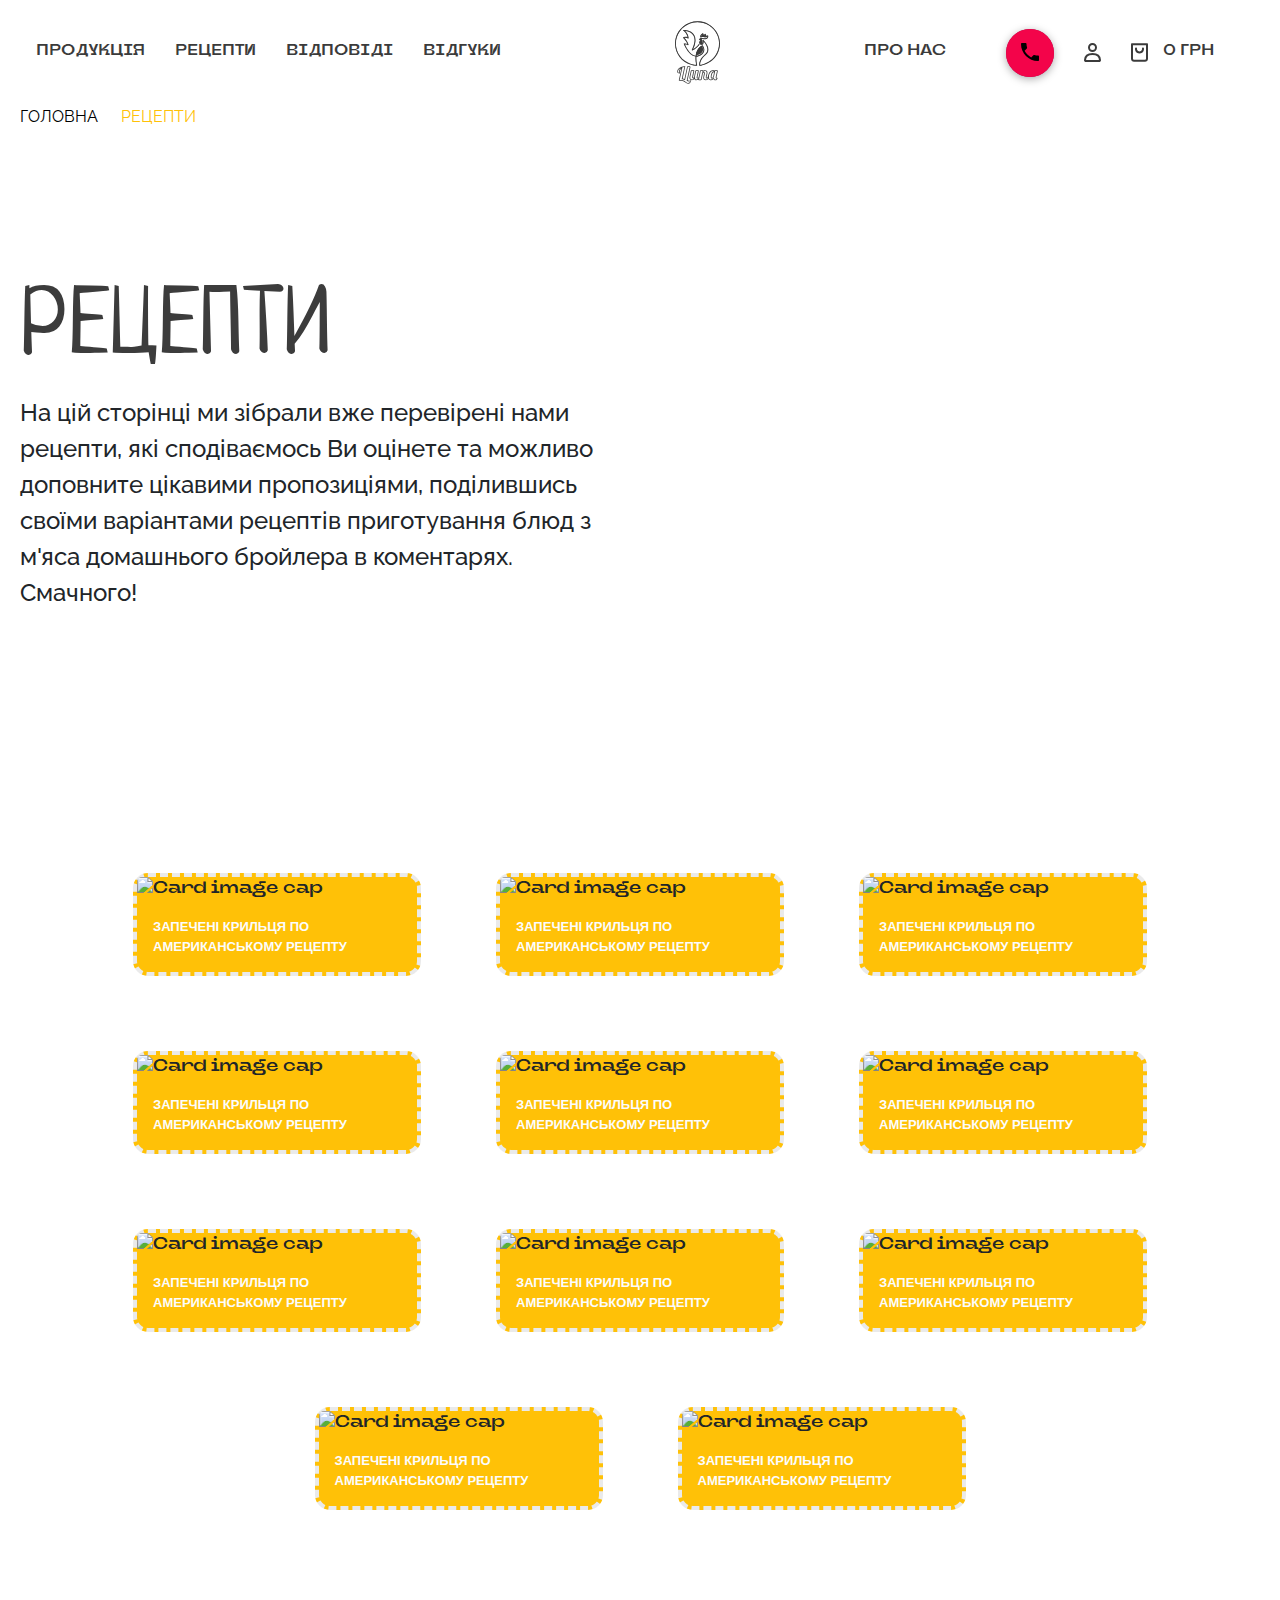
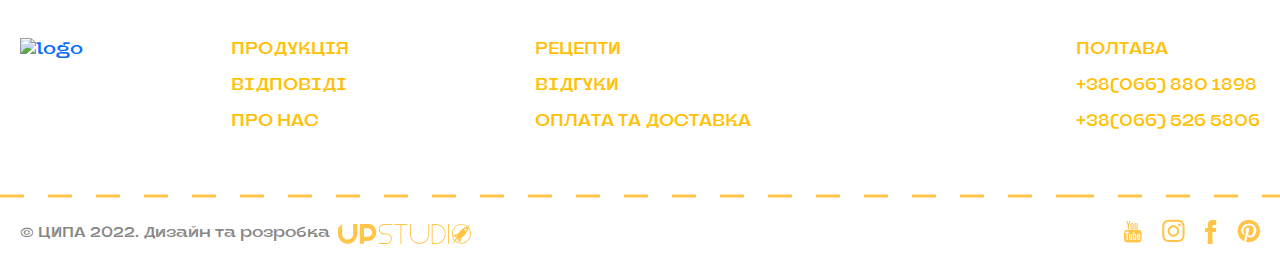
==== recipes.html @ ab0e7e23 "check" ====
<!doctype html>
<html lang="en">
<head>
    <meta charset="UTF-8">
    <meta name="viewport"
          content="width=device-width">
    <link rel="stylesheet" href="css/bootstrap.css">
    <link rel="stylesheet" href="css/index.css">
    <link rel="stylesheet" href="css/responsive.css">
    <title>Recipes</title>
</head>
<body>
<nav class="navbar navbar-expand-lg nav-hidden">
    <div class="container">
        <div class="wrap-flex">
            <ul class="navbar-nav mb-2 mb-lg-0">
                <li class="nav-item">
                    <a class="nav-link" aria-current="page" href="#">ПРОДУКЦІЯ</a>
                </li>
                <li class="nav-item">
                    <a class="nav-link" aria-current="page" href="recipes.html">Рецепти</a>
                </li>
                <li class="nav-item">
                    <a class="nav-link" aria-current="page" href="#">вiдповiдi</a>
                </li>
                <li class="nav-item">
                    <a class="nav-link" aria-current="page" href="#">вiдгуки</a>
                </li>
            </ul>
            <a class="navbar-brand mx-auto" href="#">
                <img class="logo link__img" src="img/logo.svg" alt="" width="67" height="93">
            </a>
            <ul class="navbar-nav mb-2 mb-lg-0 d-flex align-items-center">
                <li class="nav-item mr-3">
                    <a class="nav-link" aria-current="page" href="#">ПРО нас</a>
                </li>
                <li class="nav-item mb-2 mb-lg-0 d-flex">
                    <a class="btn padding btn-primary btn-responsive" href="tel:1">+ 380 294 9360</a>
                </li>
                <li class="nav-item">
 <span class="phone-btn">
 <a href="tel:1">
 <svg fill="#000000" height="24" viewBox="0 0 24 24" width="24"
      xmlns="http://www.w3.org/2000/svg">
 <path d="M0 0h24v24H0z" fill="none"/>
 <path d="M6.62 10.79c1.44 2.83 3.76 5.14 6.59 6.59l2.2-2.2c.27-.27.67-.36 1.02-.24 1.12.37 2.33.57 3.57.57.55 0 1 .45 1 1V20c0 .55-.45 1-1 1-9.39 0-17-7.61-17-17 0-.55.45-1 1-1h3.5c.55 0 1 .45 1 1 0 1.25.2 2.45.57 3.57.11.35.03.74-.25 1.02l-2.2 2.2z"/>
 </svg>
 </a>
 </span>
                </li>
                <li class="nav-item">
                    <a class="nav-link" href="#">
                        <img class="link__img" src="img/user.svg" alt="">
                    </a>
                </li>
                <li class="nav-item">
                    <a class="nav-link" href="#">
                        <img class="link__img" src="img/basket.svg" alt="">
                        <p>0 грн</p>
                    </a>
                </li>
            </ul>
        </div>
    </div>
</nav>

<nav class="navbar navbar-light amber lighten-4 hidden">
    <div class="container">
        <a class="navbar-brand" href="#">
            <img class="logo-320px" src="img/logo-320px.svg" alt="">
        </a>
        <ul class="navbar-nav d-flex flex-row b-ml">
            <li class="nav-item">
                <a class="btn padding btn-primary btn-responsive" href="tel:1">+ 380 294 9360</a>
            </li>
            <li class="align-self-center">
                <a class="nav-link d-flex" href="#">
                    <img src="img/basket.svg" alt="">
                    <p>0 грн</p>
                </a>
            </li>
        </ul>
        <!-- Collapse button -->
        <div class="navbar-toggler first-button" role="button" data-toggle="collapse"
             data-target="#navbarSupportedContent20"
             aria-controls="navbarSupportedContent20" aria-expanded="false" aria-label="Toggle navigation">
            <div class="animated-icon1">
                <span></span>
                <span></span>
                <span></span>
            </div>
        </div>
        <!-- Collapsible content -->
        <div class="collapse navbar-collapse bg-warning w-100 min-vh-100" id="navbarSupportedContent20">
            <!-- Links -->
            <ul class="navbar-nav mr-auto mh-50">
                <li class="nav-item active">
                    <a class="nav-link" href="#">ПРОДУКЦІЯ</a>
                </li>
                <li class="nav-item">
                    <a class="nav-link" href="#">Рецепти</a>
                </li>
                <li class="nav-item">
                    <a class="nav-link" href="#">вiдповiдi</a>
                </li>
                <li class="nav-item">
                    <a class="nav-link" href="#">вiдгуки</a>
                </li>
            </ul>
            <!-- Links -->
        </div>
        <!-- Collapsible content -->
    </div>
</nav>
<div class="container">
    <nav aria-label="breadcrumb">
        <ol class="breadcrumb">
            <li class="breadcrumb-item"><a href="#">ГОЛОВНА</a></li>
            <li class="breadcrumb-item active" aria-current="page">РЕЦЕПТИ</li>
        </ol>
    </nav>
</div>

<main class="main">
    <div class="container">
        <div class="row">
            <div class="col-6">
                <div class="row__content">
                    <h1>Рецепти</h1>
                    <p>На цій сторінці ми зібрали вже перевірені нами рецепти, які сподіваємось Ви оцінете та можливо
                        доповните цікавими пропозиціями, поділившись своїми варіантами рецептів приготування блюд з
                        м'яса домашнього бройлера в коментарях. Смачного!</p>
                </div>
            </div>
            <div class="col-6">
                <div class="row__image">
                        <img class="img-relative" src="img/Polygon.png" alt="">
                        <img class="img-absolute" src="img/eat.png" alt="">
                </div>
            </div>
        </div>
    </div>
</main>
<section class="menu__section">
    <div class="container">
        <div class="row">
            <div class="col-12">
                <div class="card-container">
                    <div class="card bg-yellow" style="width: 18rem;">
                        <img class="card-img-top" src="img/eat_menu.png" alt="Card image cap">
                        <div class="card-body">
                            <img src="img/green-1.png" alt="">
                            <p class="card-text">ЗАПЕЧЕНІ КРИЛЬЦЯ ПО АМЕРИКАНСЬКОМУ РЕЦЕПТУ</p>
                        </div>
                    </div>
                    <div class="card bg-yellow" style="width: 18rem;">
                        <img class="card-img-top" src="img/eat_menu.png" alt="Card image cap">
                        <div class="card-body">
                            <img src="img/green-1.png" alt="">
                            <p class="card-text">ЗАПЕЧЕНІ КРИЛЬЦЯ ПО АМЕРИКАНСЬКОМУ РЕЦЕПТУ</p>
                        </div>
                    </div>
                    <div class="card bg-yellow" style="width: 18rem;">
                        <img class="card-img-top" src="img/eat_menu.png" alt="Card image cap">
                        <div class="card-body">
                            <img src="img/green-1.png" alt="">
                            <p class="card-text">ЗАПЕЧЕНІ КРИЛЬЦЯ ПО АМЕРИКАНСЬКОМУ РЕЦЕПТУ</p>
                        </div>
                    </div>
                    <div class="card bg-yellow" style="width: 18rem;">
                        <img class="card-img-top" src="img/eat_menu.png" alt="Card image cap">
                        <div class="card-body">
                            <img src="img/green-1.png" alt="">
                            <p class="card-text">ЗАПЕЧЕНІ КРИЛЬЦЯ ПО АМЕРИКАНСЬКОМУ РЕЦЕПТУ</p>
                        </div>
                    </div>
                    <div class="card bg-yellow" style="width: 18rem;">
                        <img class="card-img-top" src="img/eat_menu.png" alt="Card image cap">
                        <div class="card-body">
                            <img src="img/green-1.png" alt="">
                            <p class="card-text">ЗАПЕЧЕНІ КРИЛЬЦЯ ПО АМЕРИКАНСЬКОМУ РЕЦЕПТУ</p>
                        </div>
                    </div>
                    <div class="card bg-yellow" style="width: 18rem;">
                        <img class="card-img-top" src="img/eat_menu.png" alt="Card image cap">
                        <div class="card-body">
                            <img src="img/green-1.png" alt="">
                            <p class="card-text">ЗАПЕЧЕНІ КРИЛЬЦЯ ПО АМЕРИКАНСЬКОМУ РЕЦЕПТУ</p>
                        </div>
                    </div>
                    <div class="card bg-yellow" style="width: 18rem;">
                        <img class="card-img-top" src="img/eat_menu.png" alt="Card image cap">
                        <div class="card-body">
                            <img src="img/green-1.png" alt="">
                            <p class="card-text">ЗАПЕЧЕНІ КРИЛЬЦЯ ПО АМЕРИКАНСЬКОМУ РЕЦЕПТУ</p>
                        </div>
                    </div>
                    <div class="card bg-yellow" style="width: 18rem;">
                        <img class="card-img-top" src="img/eat_menu.png" alt="Card image cap">
                        <div class="card-body">
                            <img src="img/green-1.png" alt="">
                            <p class="card-text">ЗАПЕЧЕНІ КРИЛЬЦЯ ПО АМЕРИКАНСЬКОМУ РЕЦЕПТУ</p>
                        </div>
                    </div>
                    <div class="card bg-yellow" style="width: 18rem;">
                        <img class="card-img-top" src="img/eat_menu.png" alt="Card image cap">
                        <div class="card-body">
                            <img src="img/green-1.png" alt="">
                            <p class="card-text">ЗАПЕЧЕНІ КРИЛЬЦЯ ПО АМЕРИКАНСЬКОМУ РЕЦЕПТУ</p>
                        </div>
                    </div>
                    <div class="card bg-yellow" style="width: 18rem;">
                        <img class="card-img-top" src="img/eat_menu.png" alt="Card image cap">
                        <div class="card-body">
                            <img src="img/green-1.png" alt="">
                            <p class="card-text">ЗАПЕЧЕНІ КРИЛЬЦЯ ПО АМЕРИКАНСЬКОМУ РЕЦЕПТУ</p>
                        </div>
                    </div>
                    <div class="card bg-yellow" style="width: 18rem;">
                        <img class="card-img-top" src="img/eat_menu.png" alt="Card image cap">
                        <div class="card-body">
                            <img src="img/green-1.png" alt="">
                            <p class="card-text">ЗАПЕЧЕНІ КРИЛЬЦЯ ПО АМЕРИКАНСЬКОМУ РЕЦЕПТУ</p>
                        </div>
                    </div>

                </div>
            </div>
        </div>
    </div>
</section>

<footer class="footer-section">
    <div class="container">
        <div class="footer-content pt-5 pb-5">
            <div class="row">
                <div class="col-xl-2 col-lg-4 mb-50">
                    <div class="footer-widget">
                        <div class="footer-logo">
                            <a href="index.html"><img src="img/logo_footer.webp" class="img-fluid" alt="logo"></a>
                        </div>
                    </div>
                </div>
                <div class="col-xl-6 col-lg-4 col-7 col-md-6 mb-30">
                    <div class="footer-widget">
                        <div class="footer-widget-heading">
                        </div>
                        <ul>
                            <li><a href="#">продукцiя</a></li>
                            <li><a href="#">рецепти</a></li>
                            <li><a href="#">Вiдповiдi</a></li>
                            <li><a href="#">вiдгуки</a></li>
                            <li><a href="#">про нас</a></li>
                            <li><a href="#">ОПЛАТА ТА ДОСТАВКА</a></li>
                        </ul>
                    </div>
                </div>
                <div class="col-x2-4 col-5 col-lg-4 col-md-6 mb-30">
                    <div class="footer-widget justify-content-end">
                        <div class="footer-widget-heading">
                        </div>
                        <ul style="flex-direction: column; display: flex">
                            <li class="w-100"><a href="#" style="text-transform: uppercase; text-decoration: none">Полтава</a>
                            </li>
                            <li class="w-100"><a href="#">+38(066) 880 1898</a></li>
                            <li class="w-100"><a href="#">+38(066) 526 5806</a></li>
                        </ul>
                    </div>
                </div>
            </div>
        </div>
    </div>
    <div class="copyright-area">
        <div class="container">
            <div class="row">
                <div class="col-xl-6 col-lg-6 text-lg-left">
                    <div class="copyright-text">
                        <p>© ЦИПА 2022. Дизайн та розробка <a href="#"><img class="link__img m-lg-1"
                                                                            src="img/upstudio.svg" alt=""></a></p>
                    </div>
                </div>
                <div class="col-xl-6 col-lg-6 d-none d-lg-block text-right">
                    <div class="footer-menu">
                        <ul>
                            <li><a href="#"><img class="link__img" src="img/youtube.svg" alt="youtube"></a></li>
                            <li><a href="#"><img class="link__img" src="img/Instagram.svg" alt="instagram"></a></li>
                            <li><a href="#"><img class="link__img" src="img/facebook.svg" alt="facebook"></a></li>
                            <li><a href="#"><img class="link__img" src="img/pinterest.svg" alt="pinterest"></a></li>
                        </ul>
                    </div>
                </div>
            </div>
        </div>
    </div>
</footer>

<footer class="footer-mobile">
    <div class="container">
        <div class="row">
            <ul class="col-8 footer-576-menu">
                <li class="footer-item"><a class="link__img" href="#">продукцiя</a></li>
                <li class="footer-item"><a class="link__img" href="#">рецепти</a></li>
                <li class="footer-item"><a class="link__img" href="#">ОПЛАТА ТА ДОСТАВКА</a></li>
            </ul>
            <ul class="col-4">
                <li class="footer-item"><a class="link__img" href="#">вiдгуки</a></li>
                <li class="footer-item"><a class="link__img" href="#">Вiдповiдi</a></li>
                <li class="footer-item"><a class="link__img" href="#">про нас</a></li>
            </ul>
            <div class="flex-reverse">
                <div class="col-xl-6 col-lg-6 d-lg-block text-right">
                    <div class="footer-menu-mobile">
                        <ul>
                            <li><a href="#"><img class="link__img" src="img/youtube.svg" alt="youtube"></a></li>
                            <li><a href="#"><img class="link__img" src="img/Instagram.svg" alt="instagram"></a></li>
                            <li><a href="#"><img class="link__img" src="img/facebook.svg" alt="facebook"></a></li>
                            <li><a href="#"><img class="link__img" src="img/pinterest.svg" alt="pinterest"></a></li>
                        </ul>
                    </div>
                </div>
                <div class="col-12">
                    <ul class="footer-contact">
                        <li class="footer-item ">
                            <a class="phone link__img" href="tel:380668801898">+38(066) 880 1898</a>
                        </li>
                        <li class="footer-item link__img">
                            <a class="phone" href="tel:380665265806">+38(066) 526 5806</a>
                        </li>
                        <li class="footer-item">
                            <a class="phone geo link__img" href="#">Полтава</a>
                        </li>
                    </ul>
                </div>
            </div>
            <div class="copyright">
                <p>© ЦИПА 2022. Дизайн та розробка</p>
                <a class="link__img" href="#"><img src="img/upstudio.svg" alt=""></a>
            </div>
        </div>
    </div>
</footer>

<script src="https://code.jquery.com/jquery-3.3.1.slim.min.js"
        crossorigin="anonymous"></script>
<script src="https://cdn.jsdelivr.net/npm/popper.js@1.14.7/dist/umd/popper.min.js"
        crossorigin="anonymous"></script>
<script src="https://cdn.jsdelivr.net/npm/bootstrap@4.3.1/dist/js/bootstrap.min.js"
        crossorigin="anonymous"></script>
<script src="js/burger.js"></script>
<script src="js/slider.js"></script>
</body>
</html>
---- css/index.css ----
@import url('https://fonts.googleapis.com/css2?family=Raleway&display=swap');
@font-face {
    font-family: 'Neucha';
    src: local('Neucha Regular'), local('Neucha-Regular'),url('/fonts/Neucha/Neucha.woff2') format('woff2'),url('/fonts/Neucha/Neucha.woff') format('woff'),url('/fonts/Neucha/Neucha.ttf') format('truetype');
    font-weight: 400;
    font-style: normal;
}
@font-face {
    font-family: 'NeueMetana';
    src: url('/fonts/NeueMetana/NeueMetanaNext-SemiBold.otf') format('opentype');
    font-weight: 400;
    font-style: normal;
}
:root {
    --bs-navbar-padding-y: 1rem !important;
}
body {
    font-family: 'NeueMetana', sans-serif;
}
li {
    list-style: none;
}
a {
    text-decoration: none;
}
.wrapper {
    overflow: hidden;
}
.container {
    max-width: 1630px;
    margin: 0 auto;
    padding: 0 20px;
}
.selector-for-some-widget {
    box-sizing: border-box;
}
.wrap-flex {
    display: flex;
    width: 100%;
    justify-content: space-between;
    align-items: center;
}
.nav-link {
    display: flex;
    text-transform: uppercase;
    font-weight: 400;
    font-size: 15px;
    color: #3B3B3B;
    font-family: 'NeueMetana', serif;
}
.nav-link:first-child {
    padding: 0 !important;
}
.nav-link:hover {
    color: var(--bs-yellow);
}
.link__img:hover {
    filter: invert(13%) sepia(94%) saturate(7466%) hue-rotate(0deg) brightness(94%) contrast(115%);
}
.logo-320px {
    width: 55px;
    height: 55px;
}
.nav-link p {
    margin-bottom: 0;
    margin-left: 15px;
}
.mh-50 {
    min-height: 20vh !important;
}
.navbar {
    padding: var(--bs-navbar-padding-y);
}
.navbar-nav {
    justify-content: space-around;
}
.nav-item {
    margin-right: 30px;
}
.nav-item {
    align-self: center;
}
.btn {
    display: inline-block;
}
/* Icon 1 */
.animated-icon1, .animated-icon2, .animated-icon3 {
    width: 30px;
    height: 20px;
    position: relative;
    margin: 0;
    -webkit-transform: rotate(0deg);
    -moz-transform: rotate(0deg);
    -o-transform: rotate(0deg);
    transform: rotate(0deg);
    -webkit-transition: .5s ease-in-out;
    -moz-transition: .5s ease-in-out;
    -o-transition: .5s ease-in-out;
    transition: .5s ease-in-out;
    cursor: pointer;
}
.animated-icon1 span, .animated-icon2 span, .animated-icon3 span {
    display: block;
    position: absolute;
    height: 3px;
    width: 100%;
    border-radius: 9px;
    opacity: 1;
    left: 0;
    -webkit-transform: rotate(0deg);
    -moz-transform: rotate(0deg);
    -o-transform: rotate(0deg);
    transform: rotate(0deg);
    -webkit-transition: .25s ease-in-out;
    -moz-transition: .25s ease-in-out;
    -o-transition: .25s ease-in-out;
    transition: .25s ease-in-out;
}
.animated-icon1 span {
    background: #3B3B3B;
}
.animated-icon2 span {
    background: #e3f2fd;
}
.animated-icon3 span {
    background: #f3e5f5;
}
.animated-icon1 span:nth-child(1) {
    top: 0;
}
.animated-icon1 span:nth-child(2) {
    top: 10px;
}
.animated-icon1 span:nth-child(3) {
    top: 20px;
}
.animated-icon1.open span:nth-child(1) {
    top: 11px;
    -webkit-transform: rotate(135deg);
    -moz-transform: rotate(135deg);
    -o-transform: rotate(135deg);
    transform: rotate(135deg);
}
.animated-icon1.open span:nth-child(2) {
    opacity: 0;
    left: -60px;
}
.animated-icon1.open span:nth-child(3) {
    top: 11px;
    -webkit-transform: rotate(-135deg);
    -moz-transform: rotate(-135deg);
    -o-transform: rotate(-135deg);
    transform: rotate(-135deg);
}
/* Icon 3*/
.animated-icon2 span:nth-child(1) {
    top: 0;
}
.animated-icon2 span:nth-child(2), .animated-icon2 span:nth-child(3) {
    top: 10px;
}
.animated-icon2 span:nth-child(4) {
    top: 20px;
}
.animated-icon2.open span:nth-child(1) {
    top: 11px;
    width: 0;
    left: 50%;
}
.animated-icon2.open span:nth-child(2) {
    -webkit-transform: rotate(45deg);
    -moz-transform: rotate(45deg);
    -o-transform: rotate(45deg);
    transform: rotate(45deg);
}
.animated-icon2.open span:nth-child(3) {
    -webkit-transform: rotate(-45deg);
    -moz-transform: rotate(-45deg);
    -o-transform: rotate(-45deg);
    transform: rotate(-45deg);
}
.animated-icon2.open span:nth-child(4) {
    top: 11px;
    width: 0;
    left: 50%;
}
/* Icon 4 */
.animated-icon3 span:nth-child(1) {
    top: 0;
    -webkit-transform-origin: left center;
    -moz-transform-origin: left center;
    -o-transform-origin: left center;
    transform-origin: left center;
}
.animated-icon3 span:nth-child(2) {
    top: 10px;
    -webkit-transform-origin: left center;
    -moz-transform-origin: left center;
    -o-transform-origin: left center;
    transform-origin: left center;
}
.animated-icon3 span:nth-child(3) {
    top: 20px;
    -webkit-transform-origin: left center;
    -moz-transform-origin: left center;
    -o-transform-origin: left center;
    transform-origin: left center;
}
.animated-icon3.open span:nth-child(1) {
    -webkit-transform: rotate(45deg);
    -moz-transform: rotate(45deg);
    -o-transform: rotate(45deg);
    transform: rotate(45deg);
    top: 0;
    left: 8px;
}
.animated-icon3.open span:nth-child(2) {
    width: 0;
    opacity: 0;
}
.animated-icon3.open span:nth-child(3) {
    -webkit-transform: rotate(-45deg);
    -moz-transform: rotate(-45deg);
    -o-transform: rotate(-45deg);
    transform: rotate(-45deg);
    top: 21px;
    left: 8px;
}
/*phone =======================*/
.phone-btn {
    position: relative;
    z-index: 1;
    width: 3em;
    height: 3em;
    padding: 1.5em;
    border-radius: 50%;
    border: none;
    box-shadow: 0 0.125em 0.5em #aaa, inset 0 0 0 3em #f3044a, 0 0 0 0 rgb(34 150 244 / 25%);
    background-color: #9a084d;
    animation: scaleUp 2s infinite, borderScale 2s infinite;
    display: flex;
    align-items: center;
    justify-content: center;
}
.phone-btn > svg {
    width: 100%;
    height: 100%;
    fill: #fff;
    animation: shake 2s cubic-bezier(0.43, 0, 0.6, 0.4) infinite;
}
@keyframes borderScale {
    0% {
        box-shadow: 0 0.125em 0.5em #aaa, inset 0 0 0 3em #f3044a, 0 0 0 0 rgba(34, 150, 244, 0.25);
    }
    50% {
        box-shadow: 0 0.125em 0.5em #aaa, inset 0 0 0 0.5em #f3044a, 0 0 0 0 rgba(34, 150, 244, 0.25);
    }
    100% {
        box-shadow: 0 0.125em 0.5em #aaa, inset 0 0 0 3em #f3044a, 0 0 0 3em rgba(34, 150, 244, 0);
    }
}
@keyframes scaleUp {
    0% {
        transform: scale(1);
    }
    50% {
        transform: scale(1.125);
    }
    60% {
        transform: scale(1);
    }
}
@keyframes shake {
    0% {
        transform: translate(0, 0);
    }
    1.25% {
        transform: translate(-2.5%, 0);
    }
    2.5% {
        transform: translate(0, 0);
    }
    3.75% {
        transform: translate(2.5%, 0);
    }
    5% {
        transform: translate(0, 0);
    }
    6.25% {
        transform: translate(-5%, 0);
    }
    7.5% {
        transform: translate(0, 0);
    }
    8.75% {
        transform: translate(5%, 0);
    }
    10% {
        transform: translate(0, 0);
    }
    11.25% {
        transform: translate(-5%, 0);
    }
    12.5% {
        transform: translate(0, 0);
    }
    13.75% {
        transform: translate(5%, 0);
    }
    15% {
        transform: translate(0, 0);
    }
    16.25% {
        transform: translate(-7.5%, 0);
    }
    17.5% {
        transform: translate(0, 0);
    }
    18.75% {
        transform: translate(7.5%, 0);
    }
    20% {
        transform: translate(0, 0);
    }
    21.25% {
        transform: translate(-7.5%, 0);
    }
    22.5% {
        transform: translate(0, 0);
    }
    23.75% {
        transform: translate(7.5%, 0);
    }
    25% {
        transform: translate(0, 0);
    }
    26.25% {
        transform: translate(-7.5%, 0);
    }
    27.5% {
        transform: translate(0, 0);
    }
    28.75% {
        transform: translate(7.5%, 0);
    }
    30% {
        transform: translate(0, 0);
    }
    31.25% {
        transform: translate(-7.5%, 0);
    }
    32.5% {
        transform: translate(0, 0);
    }
    33.75% {
        transform: translate(7.5%, 0);
    }
    35% {
        transform: translate(0, 0);
    }
    36.25% {
        transform: translate(-7.5%, 0);
    }
    37.5% {
        transform: translate(0, 0);
    }
    38.75% {
        transform: translate(7.5%, 0);
    }
    40% {
        transform: translate(0, 0);
    }
    41.25% {
        transform: translate(-7.5%, 0);
    }
    42.5% {
        transform: translate(0, 0);
    }
    43.75% {
        transform: translate(7.5%, 0);
    }
    45% {
        transform: translate(0, 0);
    }
    46.25% {
        transform: translate(-7.5%, 0);
    }
    47.5% {
        transform: translate(0, 0);
    }
    48.75% {
        transform: translate(7.5%, 0);
    }
    50% {
        transform: translate(0, 0);
    }
}
/*phone =======================*/
.padding {
    padding: 16px 43px;
    background-color: #E12231;
    box-shadow: 0 7px 19px rgba(225, 34, 49, 0.35);
    border-radius: 225px;
    font-family: 'Neue Metana', cursive;
    border: none;
}
.padding:hover {
    background-color: #E12231;
    box-shadow: 0px 67px 80px rgba(225, 34, 49, 0.36), 0px 33.5327px 40.0391px rgba(225, 34, 49, 0.27372), 0px 20.1985px 24.1177px rgba(225, 34, 49, 0.234572), 0px 12.9443px 15.4559px rgba(225, 34, 49, 0.205522), 0px 8.38944px 10.0172px rgba(225, 34, 49, 0.18), 0px 5.28106px 6.30574px rgba(225, 34, 49, 0.154478), 0 3.0343px 3.62304px rgba(225, 34, 49, 0.125428), 0 1.33547px 1.59459px rgba(225, 34, 49, 0.0862802);
}
.bg-image-position {
    position: absolute;
    top: 0;
    right: 0;
    z-index: -1;
}
.position__row {
    position: relative;
}
.position__row img {
    position: absolute;
    top: 0;
    right: 0;
}
.position-two {
    position: absolute;
    top: 0;
    right: 0;
    z-index: -2;
}
.mobile-bg-320 {
    display: none;
}
.main {
    margin-top: 14.875em;
    margin-bottom: 19.375em;
}
.main__row {
}
.main__row h1, h2, h3 {
    text-transform: uppercase;
    font-family: 'Neucha', cursive;
    font-size: 85px;
    font-weight: 400;
    line-height: 93.63px;
}
.main__row h3 span {
    position: relative;
    display: inline-block;
    color: var(--bs-yellow);
    text-transform: uppercase;
}
.title {
    text-transform: uppercase;
}
.three__bg {
    position: relative;
    color: #3C3C3C;
}
.three__bg::before {
    content: '';
    background: url("../img/three.webp");
    position: absolute;
    width: 70px;
    height: 57px;
    bottom: 60px;
    left: -12px;
    z-index: -5;
}
.main__bg {
    display: none;
}
.main__row p {
    font-family: 'NeueMetana', sans-serif;
}
.btn-style {
    box-shadow: 0 7px 19px rgba(255, 196, 72, 0.5);
    border-radius: 225px;
    color: var(--bs-white);
    padding: 16px 43px;
    font-weight: 600;
    font-family: 'NeueMetana', cursive;
    font-size: 15px;
}
.btn-style:active {
    border: 2px dashed #FFFFFF;
}
.btn-style:hover {
    box-shadow: 0 67px 80px rgba(255, 196, 72, 0.36), 0px 33.5327px 40.0391px rgba(255, 196, 72, 0.27372), 0px 20.1985px 24.1177px rgba(255, 196, 72, 0.234572), 0px 12.9443px 15.4559px rgba(255, 196, 72, 0.205522), 0px 8.38944px 10.0172px rgba(255, 196, 72, 0.18), 0px 5.28106px 6.30574px rgba(255, 196, 72, 0.154478), 0px 3.0343px 3.62304px rgba(255, 196, 72, 0.125428), 0px 1.33547px 1.59459px rgba(255, 196, 72, 0.0862802);
}
.chicken-food {
    background: url("../img/chiken-food.png") no-repeat;
    padding-bottom: 508px;
}
.chicken-food__row {
    margin-left: auto;
    max-width: 1048px;
    display: flex;
    flex-direction: column;
    align-items: flex-start;
}
.chicken-food__title h2 {
    font-style: normal;
    font-weight: 400;
    font-size: 66px;
}
.chicken-food__title h2 span {
    color: var(--bs-green);
    position: relative;
}
.chicken-food__title h2 span::before {
    content: '';
    background: url("/img/three.png");
    width: 70px;
    height: 57px;
    position: absolute;
    top: calc(-45% + 13px);
    left: 13%;
}
.chicken-food__title h2, h3 {
    text-transform: none;
}
.chicken-food__title h3 {
    margin-bottom: 62px;
    font-family: 'Raleway', sans-serif;
    font-weight: 600;
    font-size: 26px;
}
.chicken-food-container {
    max-width: 1048px;
    width: 100%;
    display: flex;
    flex-direction: row;
    justify-content: space-between;
}
.chicken-food-description p {
    max-width: 510px;
    font-family: 'Raleway', serif;
    font-style: normal;
    font-weight: 400;
    font-size: 18px;
    line-height: 28px;
    margin-right: 32px;
}
.chicken-food-container p:last-child {
    margin-bottom: 4.438em;
}
.hidden-768 {
    color: #E12231;
    font-weight: 600;
    font-size: 20px;
    display: inline-block;
    text-decoration: none;
}
.b-ml {
    margin-left: 60px;
}
/*.chicken-food__state-standard {
	*/
/* display: flex;
*/
/* flex-direction: column;
*/
/* margin-left: 204px;
*/
/*
}
*/
/*.chicken-food__state-standard p {
	*/
/* font-size: 16px;
*/
/* color: var(--bs-black);
*/
/*
}
*/
/*.state-standard__item {
	*/
/* display: flex;
*/
/* align-items: center;
*/
/* margin-bottom: 30px;
*/
/*
}
*/
/*.state-standard__item::before {
	*/
/* content: '';
*/
/* background: url('/img/agronomy.svg') no-repeat;
*/
/* width: 83px;
*/
/* height: 83px;
*/
/* display: block;
*/
/* margin-right: 30px;
*/
/*
}
*/
.right-bar {
    margin-top: 36px;
    flex-direction: column;
    display: flex;
}
.m-width {
}
.m-width h2 {
    font-family: 'Raleway', sans-serif;
    font-style: normal;
    font-weight: 600;
    font-size: 30px;
    line-height: 35px;
    /* YellO */
    color: #FFC448;
}
.m-width p {
    font-family: 'Raleway', sans-serif;
    font-style: normal;
    font-weight: 400;
    font-size: 18px;
}
.assortment {
    margin-bottom: 159px;
}
/*===========*/
#slides {
    position: relative;
    height: 600px;
    padding: 0;
    margin: 0;
    list-style-type: none;
}
.slider {
    position: relative;
}
.slider__slide {
    position: absolute;
    left: 0;
    top: 0;
    width: 100%;
    height: 100%;
    opacity: 0;
    z-index: 1;
    font-size: 40px;
    color: #fff;
    -webkit-transition: opacity 1s;
    -moz-transition: opacity 1s;
    -o-transition: opacity 1s;
    transition: opacity 1s;
    display: inline-flex;
    gap: 30px;
}
.slider__slide img {
    object-fit: cover;
    flex: 0 1 50%;
    /*width: 500px;
    */
}
.slider__slide img:nth-child(2) {
    height: 50%;
}
.showing {
    opacity: 1;
    z-index: 2;
}
.button__prev, .button__next {
    position: absolute;
    z-index: 100;
    top: 0;
    left: 0;
    border-radius: 30px;
    border: 0;
    margin: 10px;
    width: 30px;
    height: 30px;
}
.button__prev {
    left: 50%;
    top: 50%;
}
.button__next {
    left: 52%;
    top: 50%;
}
button:active, button:focus {
    outline: none;
}
button::-moz-focus-inner {
    border: 0;
}
/*===========*/
.assortment__title {
    font-family: 'Neucha', cursive;
    color: #3B3B3B;
    font-size: 66px;
    text-transform: none;
}
.list-group-item {
    margin-left: -16px;
    border-bottom: 1px solid var(--bs-yellow);
}
.list-group-item:first-child {
    border-top: 1px solid var(--bs-yellow);
}
.list-group-flush > .list-group-item:last-child {
    border-bottom: 1px solid var(--bs-yellow);
}
.list-group-item a {
    color: #3B3B3B;
    text-decoration: none;
    font-family: 'Raleway', cursive;
    font-style: normal;
    font-weight: 600;
    font-size: 25px;
}
.list-group-item a:hover {
    color: var(--bs-yellow);
}
.feedback {
    position: relative;
    margin-bottom: 160px;
}
.feedback__content {
    max-width: 919px;
    position: relative;
}
.feedback__content::before {
    content: '';
    background: url("/img/v.webp") no-repeat;
    width: 96px;
    height: 73px;
    position: absolute;
    top: 147px;
    left: 0;
    background-size: cover;
}
.feedback__content::after {
    content: '';
    background: url("../img/n.webp") no-repeat;
    width: 96px;
    height: 73px;
    position: absolute;
    bottom: 0;
    right: 0;
    background-size: cover;
}
.feedback__bg {
    position: absolute;
    right: 0;
    bottom: 0;
    z-index: -5;
}
.feedback__content h2 {
    font-family: 'Neucha', cursive;
    font-style: normal;
    font-weight: 400;
    font-size: 66px;
    margin-bottom: 194px;
    text-transform: none;
}
.feedback__users {
    max-width: 671px;
    font-family: 'Neue Metana Next Free Personal', monospace;
    font-style: normal;
    font-weight: 600;
    font-size: 20px;
    color: #3B3B3B;
    padding-left: 150px;
}
.feedback__users h4 {
    margin-bottom: 17px;
}
.feedback__users p {
    font-family: 'Raleway', sans-serif;
    font-style: normal;
    font-weight: 400;
    font-size: 18px;
    color: #3B3B3B;
    margin-bottom: 4px;
}
.feedback__date {
    display: inline-block;
    color: #FFC448;
    padding-bottom: 51px;
}
.delicious__row h2 {
    font-family: 'Neucha', cursive;
    font-style: normal;
    font-weight: 400;
    font-size: 66px;
    padding-bottom: 48px;
    text-transform: none;
}
.carousel {
    max-width: 1068px;
    max-height: 588px;
}
/* footer */
ul {
    margin: 0;
    padding: 0;
}
.footer-section {
    position: relative;
}
.footer-cta {
    border-bottom: 1px solid #373636;
}
.single-cta i {
    color: #ff5e14;
    font-size: 30px;
    float: left;
    margin-top: 8px;
}
.cta-text {
    padding-left: 15px;
    display: inline-block;
}
.cta-text h4 {
    color: #fff;
    font-size: 20px;
    font-weight: 600;
    margin-bottom: 2px;
}
.cta-text span {
    color: #757575;
    font-size: 15px;
}
.footer-content {
    position: relative;
    z-index: 2;
}
.footer-pattern img {
    position: absolute;
    top: 0;
    left: 0;
    height: 330px;
    background-size: cover;
    background-position: 100% 100%;
}
.footer-logo {
    margin-bottom: 30px;
}
.footer-logo img {
    max-width: 200px;
}
.footer-text p {
    margin-bottom: 14px;
    font-size: 14px;
    color: #7e7e7e;
    line-height: 28px;
}
.footer-social-icon span {
    color: #fff;
    display: block;
    font-size: 20px;
    font-weight: 700;
    font-family: 'Poppins', sans-serif;
    margin-bottom: 20px;
}
.footer-social-icon a {
    color: #fff;
    font-size: 16px;
    margin-right: 15px;
}
.footer-social-icon i {
    height: 40px;
    width: 40px;
    text-align: center;
    line-height: 38px;
    border-radius: 50%;
}
.facebook-bg {
    background: #3B5998;
}
.twitter-bg {
    background: #55ACEE;
}
.google-bg {
    background: #DD4B39;
}
.footer-widget-heading h3 {
    color: #fff;
    font-size: 20px;
    font-weight: 600;
    margin-bottom: 40px;
    position: relative;

}
.footer-widget-heading h3::before {
    content: "";
    position: absolute;
    left: 0;
    bottom: -15px;
    height: 2px;
    width: 50px;
    background: #ff5e14;
}
.footer-widget ul li {
    display: inline-block;
    float: left;
    width: 50%;
    margin-bottom: 12px;

}
.footer-widget ul li a:hover {
    color: #ff5e14;
}
.footer-widget ul li a {
    color: var(--bs-yellow);
    text-transform: uppercase;
}
.subscribe-form {
    position: relative;
    overflow: hidden;
}
.subscribe-form input {
    width: 100%;
    padding: 14px 28px;
    background: #2E2E2E;
    border: 1px solid #2E2E2E;
    color: #fff;
}
.subscribe-form button {
    position: absolute;
    right: 0;
    background: #ff5e14;
    padding: 13px 20px;
    border: 1px solid #ff5e14;
    top: 0;
}
.subscribe-form button i {
    color: #fff;
    font-size: 22px;
    transform: rotate(-6deg);
}
.copyright-area {
    padding: 25px 0;
    background: url("/img/border.svg") repeat-x;
}
.copyright-text p {
    margin: 0;
    font-size: 14px;
    color: #878787;
}
.copyright-text p a {
    color: #ff5e14;
}
.footer-menu ul {
    display: flex;
    flex-direction: row;
    justify-content: flex-end;
}
.footer-menu li {
    display: inline-block;
    margin-left: 20px;
}
.footer-menu li:hover a {
    color: #ff5e14;
}
.footer-menu li a {
    font-size: 14px;
    color: var(--bs-yellow);
}
.phone-btn {
    display: none;
}
.bg-320px {
    display: none;
}
.visible-768 {
    display: none;
}
.img-576 {
    display: none;
}
.hidden-768 {
    display: inline-block;
}
/*=======================*/
.owl-carousel .owl-prev.disabled,.owl-carousel .owl-next.disabled {
    pointer-events: none;
    opacity: 0.2;
}
.owl-carousel .prev-slide {
    background: url(/img/pre.svg) no-repeat scroll 0 0 !important;
}
.owl-carousel .owl-next .next-slide {
    background: url(/img/next.svg) no-repeat scroll -24px 0px !important;
}
/*=======================*/
.owl-prev {
    width: 37px;
    height: 36px;
    background-color: var(--bs-yellow) !important;
}
.owl-next {
    width: 37px;
    height: 36px;
    background-color: var(--bs-yellow) !important;
}
.owl-next span {
    color: white !important;
}
.owl-prev span {
    color: white !important;
}
/*footer mobile*/
.footer-mobile {
    display: none;
}
.footer-mobile {
    margin-top: 40px;
}
.footer-mobile ul li a {
    font-family: 'Raleway', cursive;
    font-style: normal;
    font-weight: 700;
    font-size: 14px;
    line-height: 28px;
    color: var(--bs-yellow);
    text-transform: uppercase;
}
.footer-menu-mobile ul {
    display: flex;
    justify-content: center;
    margin-bottom: 16px;
}
.footer-menu-mobile li {
    margin-right: 35px;
}
.footer-menu-mobile li:last-child {
    margin-right: 0;
}
.footer-576-menu {
    margin-bottom: 16px;
}
.footer-contact {
    text-align: center;

}

.footer-item {
    margin-bottom: 20px;
}
.footer-contact li a {
    font-family: Roboto, sans-serif !important;
    padding-left: 25px;
    padding-bottom: 15px;
}

.copyright {
    text-align: center;
}

.copyright p {
    font-family: Raleway, sans-serif;
    font-size: 15px;
}

.flex-reverse {
    background: url("/img/border.svg") bottom center no-repeat;
    margin-bottom: 20px;
    padding-bottom: 20px;
}

.footer-widget {
    display: flex;
}

.breadcrumb-item {
    position: relative;

}

.breadcrumb-item a {
    color: var(--bs-black);
    font-family: Raleway, sans-serif;
}

.breadcrumb-item + .breadcrumb-item::before {
    content: '';
    background: url("../img/dot.png") no-repeat center;
    width: 15px;
    height: 100%;
}



.breadcrumb-item.active {
    color: var(--bs-yellow);
    font-family: Raleway, sans-serif;
}

.row__content h1 {
    font-family: 'Neucha', sans-serif;
    font-style: normal;
    font-weight: 400;
    font-size: 94px;
    line-height: 115px;
    text-transform: uppercase;
    color: #3c3c3c;

}

.row__content p {
    font-family: 'Raleway', serif;
    font-style: normal;
    font-weight: 500;
    font-size: 24px;
    line-height: 36px;
}

.row__image {
    position: relative;
}

.img-absolute {
    position: absolute;
    left: 0;
}

.row__content h1 {
    position: relative;
}

.row__content h1::before {
    content: '';
    position: absolute;
    right: 236px;
    top: -74px;
    background: url("../img/tomatoes.png");
    width: 216px;
    height: 225px;
    transform: rotate(7deg);
}

.card-container {
    display: flex;
    justify-content: center;
    gap: 75px;
    flex-wrap: wrap;
    max-width: 1363px;
    margin: 0 auto;
}

.bg-yellow {
    background: var(--bs-yellow);
    border: 4px dashed #EAEAEA;
    border-radius: 15px;
}

.card-body {
    display: flex;
    font-family: 'Neue Metana Next Free Personal', sans-serif;
    font-style: normal;
    font-weight: 600;
    font-size: 13px;
    color: #FCFCFC;
}


.menu__section {
    margin-bottom: 80px;
}
---- css/responsive.css ----
@media (max-width: 1500px) {
    .chicken-food {
        background-size: 411px;
    }
}

@media (max-width: 1400px) {


    .position__row img {
        max-width: 819px;
    }


    /*header section*/
    .logo {
        width: 45px;
        height: 63px;
    }

    /*header section*/
    /*main section*/
    .main {
        margin-top: 8.875em;
        margin-bottom: 15.375em;
    }


    .btn-style {
        padding: 13px 23px;
        font-size: 15px;
    }

    .main__row h1, h2, h3 {
        font-size: 66px;
        line-height: 73px;
    }

    /*main section*/
    /*chicken-food section*/
    .chicken-food {
        padding-bottom: 192px;
    }

    .chicken-food__title h2 span::before {
        top: calc(-59% + 24px);
    }


    .btn-responsive {
        display: none;
    }

    .phone-btn {
        display: flex;
    }

    .chicken-food {
        background-size: 327px;
    }

    .chicken-food-container {
        justify-content: flex-end;
    }

    .chicken-food h2 {
        font-size: 55px;;
    }

    .chicken-food h3 {
        font-size: 23px;
    }

    .chicken-food__state-standard {
        margin-left: 36px;
    }


    .state-standard__item p::before {
        width: 106px;
    }

    .col-img {
        max-width: 334px;
        height: auto;
    }

}

@media (max-width: 1330px) {
    .chicken-food {
        background-size: 200px;
        background-position: left;
    }
}

@media (max-width: 1200px) {


    /*nav section*/
    .nav-item {
        margin-right: 15px;
    }

    .nav-link {
        font-size: 12px;
    }

    /*nav section end*/
    /*main section*/
    .three__bg::before {
        bottom: 33px;
        left: -23px;
    }

    .main {
        margin-top: 5.875em;
        margin-bottom: 10.375em;
    }

    .chicken-food h2 {
        font-size: 44px;
    }

    .chicken-food__title h2 span::before {
        top: -36%;
        left: 9%;
    }

    .main__row h1, h2, h3 {
        font-size: 56px;
        line-height: 56px;
    }

    /*main section end*/
    /*chicken section*/
    .chicken-food__title h3 {
        margin-bottom: 14px;
        font-size: 19px;
    }

    .chicken-food-container {
        flex-direction: row;
        padding-left: 151px;
    }

    .chicken-food {
        margin-bottom: 50px;
        padding-bottom: 50px;
    }


    .chicken-food__state-standard {
        flex-direction: column;
        flex-wrap: wrap;
        margin-left: 32px;

    }

    .col-img {
        max-width: 269px;
        height: auto;
    }

    .chicken-food__state-standard p {
        margin-right: 20px;
    }

    .state-standard__item::before {
        width: 100px;
    }

    .state-standard__item p {
        padding: 0;
    }

    .right-bar {
        margin-bottom: 89px;
    }

    /*chicken section end*/
    .position__row img {
        max-width: 675px;
    }


    .btn-responsive {
        display: none;
    }


    .feedback__bg {
        display: none;
    }
}

@media (min-width: 1000px) {
    .hidden {
        display: none;
    }

}

@media (max-width: 1000px) {

    .container {
        padding: 0 30px;
    }

    .position__row img {
        max-width: 477px;
        height: 641px;
    }

    .nav-hidden {
        display: none;
    }


    .chicken-food {
        background: none;
    }

    .chicken-food__row {
        margin: 0;
    }

    .chicken-food__title h4 {
        text-align: left;
    }

    .chicken-food-container {
        padding: 0;
    }

    .chicken-food-description {
        text-align: left;
    }

    .chicken-food-description a {
        margin-bottom: 30px;
    }

}


@media (max-width: 768px) {
    body {
        position: relative;
    }

    .container {
        padding: 0 39px;
    }

    .position__row img {
        max-width: 710px;
        height: 870px;
    }

    .btn-responsive {
        padding: 10px 20px;
        display: block;

    }

    .navbar {
        margin-bottom: 502px;
    }


    .chicken-food-container {
        padding: 0;
    }

    .chicken-food-description p {
        font-size: 16px;
        max-width: 364px;
        margin-right: 58px;
    }


    .list-group li a {
        font-size: 24px;
    }

    .feedback__content::before {
        top: 20%;
    }

    .feedback__users {
        padding: 0;
    }

    /*main section*/
    .main {
        position: relative;
        margin-bottom: 2.375em;
    }

    .main__row h1, h2, h3 {
        font-size: 66px;
        line-height: 73px;
    }

    .main__row p {
        font-size: 14px;
        line-height: 26px;
    }

    .main__bg {
        display: block;
        position: absolute;
        bottom: 0;
        right: 117px;
    }

    /*main section*/
    /*chicken section*/
    .right-bar {
        margin: 0;
    }

    .hidden-768 {
        display: none;
    }

    .visible-768 {
        display: block;
        font-family: 'Neue Metana Next Free Personal', serif;
        font-style: normal;
        font-weight: 600;
        font-size: 29px;
        line-height: 22px;
        color: #E12231;
        margin-top: 50px;
    }

    /*chicken section*/
    /*assortment section*/
    .assortment__title {
        font-size: 40px;
    }

    .m-width h2 {
        font-size: 26px;
        text-transform: none;
    }

    .m-width p {
        font-size: 16px;
    }

    /*assortment section*/

}

@media (max-width: 700px) and (min-width: 576px) {
    .bg-image-position {
        height: 630px;
    }
}

@media (max-width: 576px) {
    .btn-responsive {
        display: none;
    }

    .state-standard__item p {
        display: none;
    }

    .right-bar {
        align-items: flex-end;
    }

    .col-img {
        display: none;
    }

    .img-576 {
        display: block;
        width: 55px;
    }

    .chicken-food {

    }

    .chicken-food__title h3 {
        font-size: 17px;
        line-height: 30px;
    }

    .visible-768 {
        display: none;
    }

    .hidden-768 {
        display: block;

    }

    .b-ml {
        margin: 0;
    }

    .main__bg {
        display: none;
    }
}

@media (max-width: 400px) {
    .chicken-food h2 {
        font-size: 1.7em;
    }

    .chicken-food__title h2 span::before {
        top: calc(-75% + -9px);
        left: 3%;
    }
}


@media (max-width: 320px) {

    .flex-reverse {
        display: flex;
        flex-direction: column;

    }

    .container {
        padding: 0 15px;
    }

    .position__row img {
        max-width: 350px;
        height: 600px;
        display: none;
    }

    .bg-320px {
        display: block !important;
    }

    .chicken-food__state-standard {
        display: none;
    }

    .logo-320px {
        width: 42px;
        height: 42px;
    }

    .navbar {
        margin-bottom: 311px !important;
    }

    .main__row h1, h2, h3 {
        font-size: 56px;
        line-height: 44px;
    }

    .main {
        margin-bottom: 78px;
    }

    .m-width {
        text-align: center;
        max-width: 100%;
    }

    .chicken-food__title {
        text-align: center;
    }


    .chicken-food__title h2 {
        font-size: 30px;
    }

    .chicken-food__title h2 span::before {
        top: calc(-315% + 86px);
        left: -12%;
    }

    .chicken-food__title h3 {
        font-size: 17px;
    }

    .chicken-food-description p {
        margin-right: 0;
    }

    .assortment {
        margin-bottom: 80px;
    }

    .assortment__title {
        font-size: 30px;
        text-align: center;
    }

    .m-width h2 {
        font-size: 22px;
        line-height: 26px;
        text-align: center;
    }

    .delicious__row h2 {
        font-size: 30px;
        text-align: center;
        text-transform: none;
    }

    .chicken-food h2 {
        font-size: 30px;
    }

    .img-576 {
        display: none;
    }

    .chicken-food {
        padding-bottom: 0;
        margin-bottom: 80px;
    }

    .chicken-food-description a {
        margin-bottom: 0;
    }

    .list-group {
        margin-bottom: 30px;
    }

    .list-group li a {
        font-size: 20px;
    }

    .list-group-item {
        margin-left: 0;
    }

    .feedback {
        margin-bottom: 80px;
    }

    .feedback__content h2 {
        font-size: 30px;
        text-align: center;
        margin-bottom: 64px;
    }

    .feedback__content::before {
        width: 24px;
        height: 19px;
        top: 70px;
        left: -11px;
    }


    .feedback__content::after {
        width: 24px;
        height: 19px;
        bottom: 18px;
        right: -1px;
    }

    .feedback__users p {
        font-size: 16px;
        font-family: 'Neue Metana Next Free Personal', sans-serif;
    }

    .footer-section {
        display: none;
    }



    .phone {
        background: url("/img/call.svg") no-repeat center left;
       background-size: 17px;
    }

    .geo {
        background: url("/img/geo.svg") no-repeat center left;
        background-size: contain;
    }

}


@media (min-width: 410px) and (max-width: 592px) {
    .position__row img {
        height: 650px;
    }
}

@media (min-width: 320px) and (max-width: 410px) {
    .position__row img {
        height: 470px;
    }
}

@media (min-width: 1px) and (max-width: 577px) {
    .footer-mobile {
        display: grid;
    }
    .footer-section {
        display: none;
    }

}

@media (max-width: 366px) {
    .delicious__row h2 {
        font-size: 60px;
    }
    .main__row h1, h2, h3 {
        font-size: 61px;
    }
    .navbar {
        margin-bottom: 272px;
    }
    .main__row {
        display: flex;
        flex-direction: column;
    }
}

@media (min-width: 1px) and (max-width: 352px) {
    .nav-item {
        margin-right: -24px;
    }
}
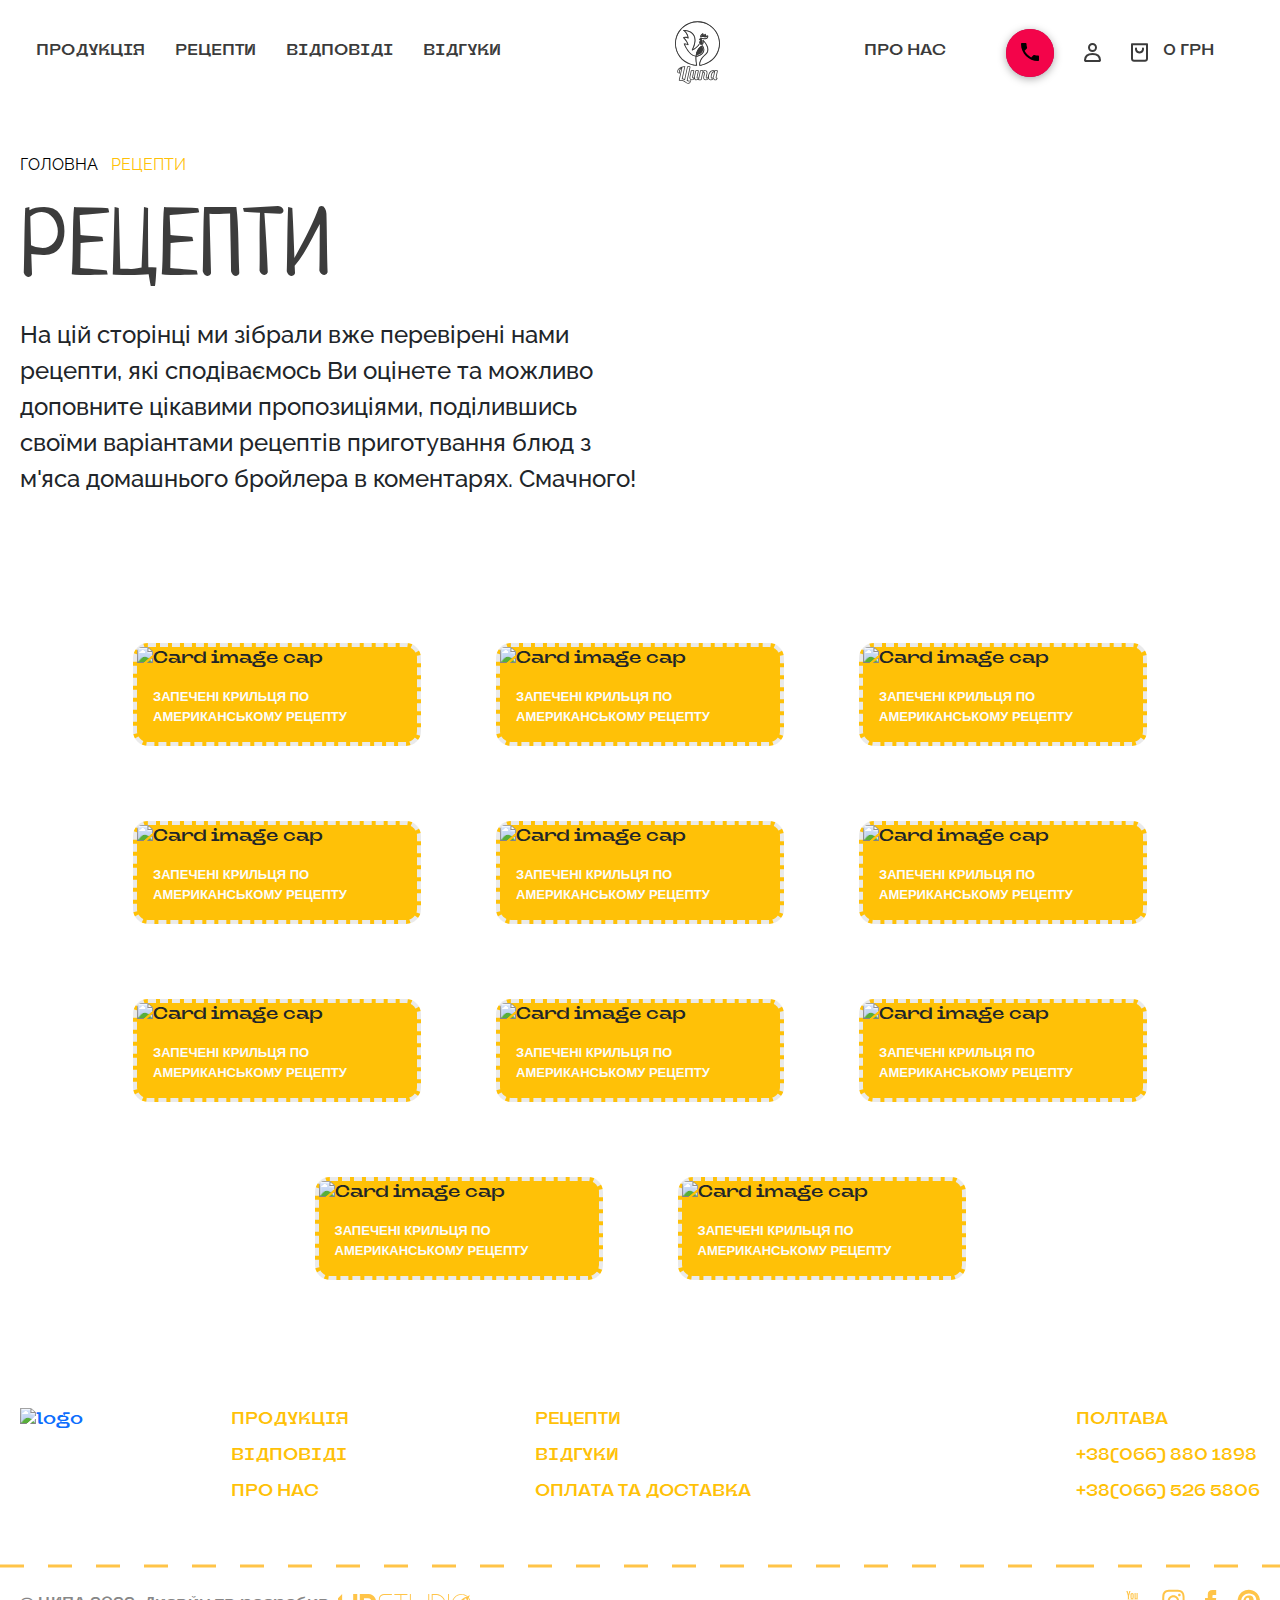
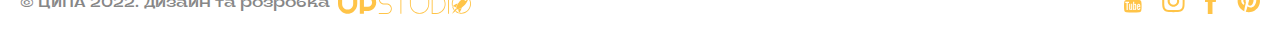
==== commit 21b0120c: "end recipes" ====
--- a/recipes.html
+++ b/recipes.html
@@ -10,34 +10,35 @@
     <title>Recipes</title>
 </head>
 <body>
-<nav class="navbar navbar-expand-lg nav-hidden">
-    <div class="container">
-        <div class="wrap-flex">
-            <ul class="navbar-nav mb-2 mb-lg-0">
-                <li class="nav-item">
-                    <a class="nav-link" aria-current="page" href="#">ПРОДУКЦІЯ</a>
-                </li>
-                <li class="nav-item">
-                    <a class="nav-link" aria-current="page" href="recipes.html">Рецепти</a>
-                </li>
-                <li class="nav-item">
-                    <a class="nav-link" aria-current="page" href="#">вiдповiдi</a>
-                </li>
-                <li class="nav-item">
-                    <a class="nav-link" aria-current="page" href="#">вiдгуки</a>
-                </li>
-            </ul>
-            <a class="navbar-brand mx-auto" href="#">
-                <img class="logo link__img" src="img/logo.svg" alt="" width="67" height="93">
-            </a>
-            <ul class="navbar-nav mb-2 mb-lg-0 d-flex align-items-center">
-                <li class="nav-item mr-3">
-                    <a class="nav-link" aria-current="page" href="#">ПРО нас</a>
-                </li>
-                <li class="nav-item mb-2 mb-lg-0 d-flex">
-                    <a class="btn padding btn-primary btn-responsive" href="tel:1">+ 380 294 9360</a>
-                </li>
-                <li class="nav-item">
+<div class="wrapper">
+    <nav class="navbar navbar-expand-lg nav-hidden mb-5 ">
+        <div class="container">
+            <div class="wrap-flex">
+                <ul class="navbar-nav mb-2 mb-lg-0">
+                    <li class="nav-item">
+                        <a class="nav-link" aria-current="page" href="#">ПРОДУКЦІЯ</a>
+                    </li>
+                    <li class="nav-item">
+                        <a class="nav-link" aria-current="page" href="recipes.html">Рецепти</a>
+                    </li>
+                    <li class="nav-item">
+                        <a class="nav-link" aria-current="page" href="#">вiдповiдi</a>
+                    </li>
+                    <li class="nav-item">
+                        <a class="nav-link" aria-current="page" href="#">вiдгуки</a>
+                    </li>
+                </ul>
+                <a class="navbar-brand mx-auto" href="#">
+                    <img class="logo link__img" src="img/logo.svg" alt="" width="67" height="93">
+                </a>
+                <ul class="navbar-nav mb-2 mb-lg-0 d-flex align-items-center">
+                    <li class="nav-item mr-3">
+                        <a class="nav-link" aria-current="page" href="#">ПРО нас</a>
+                    </li>
+                    <li class="nav-item mb-2 mb-lg-0 d-flex">
+                        <a class="btn padding btn-primary btn-responsive" href="tel:1">+ 380 294 9360</a>
+                    </li>
+                    <li class="nav-item">
  <span class="phone-btn">
  <a href="tel:1">
  <svg fill="#000000" height="24" viewBox="0 0 24 24" width="24"
@@ -47,298 +48,305 @@
  </svg>
  </a>
  </span>
+                    </li>
+                    <li class="nav-item">
+                        <a class="nav-link" href="#">
+                            <img class="link__img" src="img/user.svg" alt="">
+                        </a>
+                    </li>
+                    <li class="nav-item">
+                        <a class="nav-link" href="#">
+                            <img class="link__img" src="img/basket.svg" alt="">
+                            <p>0 грн</p>
+                        </a>
+                    </li>
+                </ul>
+            </div>
+        </div>
+    </nav>
+
+    <nav class="navbar navbar-light amber lighten-4 hidden mb-none">
+        <div class="container">
+            <a class="navbar-brand" href="#">
+                <img class="logo-320px" src="img/logo-320px.svg" alt="">
+            </a>
+            <ul class="navbar-nav d-flex flex-row b-ml">
+                <li class="nav-item">
+                    <a class="btn padding btn-primary btn-responsive" href="tel:1">+ 380 294 9360</a>
                 </li>
-                <li class="nav-item">
-                    <a class="nav-link" href="#">
-                        <img class="link__img" src="img/user.svg" alt="">
-                    </a>
-                </li>
-                <li class="nav-item">
-                    <a class="nav-link" href="#">
-                        <img class="link__img" src="img/basket.svg" alt="">
+                <li class="align-self-center">
+                    <a class="nav-link d-flex" href="#">
+                        <img src="img/basket.svg" alt="">
                         <p>0 грн</p>
                     </a>
                 </li>
             </ul>
-        </div>
+            <!-- Collapse button -->
+            <div class="navbar-toggler first-button" role="button" data-toggle="collapse"
+                 data-target="#navbarSupportedContent20"
+                 aria-controls="navbarSupportedContent20" aria-expanded="false" aria-label="Toggle navigation">
+                <div class="animated-icon1">
+                    <span></span>
+                    <span></span>
+                    <span></span>
+                </div>
+            </div>
+            <!-- Collapsible content -->
+            <div class="collapse navbar-collapse bg-warning w-100 min-vh-100" id="navbarSupportedContent20">
+                <!-- Links -->
+                <ul class="navbar-nav mr-auto mh-50">
+                    <li class="nav-item active">
+                        <a class="nav-link" href="#">ПРОДУКЦІЯ</a>
+                    </li>
+                    <li class="nav-item">
+                        <a class="nav-link" href="#">Рецепти</a>
+                    </li>
+                    <li class="nav-item">
+                        <a class="nav-link" href="#">вiдповiдi</a>
+                    </li>
+                    <li class="nav-item">
+                        <a class="nav-link" href="#">вiдгуки</a>
+                    </li>
+                </ul>
+                <!-- Links -->
+            </div>
+            <!-- Collapsible content -->
+        </div>
+    </nav>
+    <div class="container">
+        <nav class="s-768" aria-label="breadcrumb">
+            <div class="container">
+                <ol class="breadcrumb">
+                    <li class="breadcrumb-item"><a href="#">ГОЛОВНА</a></li>
+                    <li class="breadcrumb-item active" aria-current="page">РЕЦЕПТИ</li>
+                </ol>
+            </div>
+        </nav>
     </div>
-</nav>
-
-<nav class="navbar navbar-light amber lighten-4 hidden">
-    <div class="container">
-        <a class="navbar-brand" href="#">
-            <img class="logo-320px" src="img/logo-320px.svg" alt="">
-        </a>
-        <ul class="navbar-nav d-flex flex-row b-ml">
-            <li class="nav-item">
-                <a class="btn padding btn-primary btn-responsive" href="tel:1">+ 380 294 9360</a>
-            </li>
-            <li class="align-self-center">
-                <a class="nav-link d-flex" href="#">
-                    <img src="img/basket.svg" alt="">
-                    <p>0 грн</p>
-                </a>
-            </li>
-        </ul>
-        <!-- Collapse button -->
-        <div class="navbar-toggler first-button" role="button" data-toggle="collapse"
-             data-target="#navbarSupportedContent20"
-             aria-controls="navbarSupportedContent20" aria-expanded="false" aria-label="Toggle navigation">
-            <div class="animated-icon1">
-                <span></span>
-                <span></span>
-                <span></span>
-            </div>
-        </div>
-        <!-- Collapsible content -->
-        <div class="collapse navbar-collapse bg-warning w-100 min-vh-100" id="navbarSupportedContent20">
-            <!-- Links -->
-            <ul class="navbar-nav mr-auto mh-50">
-                <li class="nav-item active">
-                    <a class="nav-link" href="#">ПРОДУКЦІЯ</a>
-                </li>
-                <li class="nav-item">
-                    <a class="nav-link" href="#">Рецепти</a>
-                </li>
-                <li class="nav-item">
-                    <a class="nav-link" href="#">вiдповiдi</a>
-                </li>
-                <li class="nav-item">
-                    <a class="nav-link" href="#">вiдгуки</a>
-                </li>
-            </ul>
-            <!-- Links -->
-        </div>
-        <!-- Collapsible content -->
-    </div>
-</nav>
-<div class="container">
-    <nav aria-label="breadcrumb">
-        <ol class="breadcrumb">
-            <li class="breadcrumb-item"><a href="#">ГОЛОВНА</a></li>
-            <li class="breadcrumb-item active" aria-current="page">РЕЦЕПТИ</li>
-        </ol>
-    </nav>
+
+    <main class="main-recipes">
+        <div class="container">
+            <div class="row">
+                <div class="reverse-sm">
+                    <div class="col-xl-6 col-sm-7 col-12 order-sm">
+                        <div class="row__content">
+                            <h1>Рецепти</h1>
+                            <p>На цій сторінці ми зібрали вже перевірені нами рецепти, які сподіваємось Ви оцінете та
+                                можливо
+                                доповните цікавими пропозиціями, поділившись своїми варіантами рецептів приготування
+                                блюд з
+                                м'яса домашнього бройлера в коментарях. Смачного!</p>
+                        </div>
+                    </div>
+                    <div class="col-xl-6 col-sm-5 col-12">
+                        <div class="row__image">
+                            <img class="img-relative" src="img/Polygon.png" alt="">
+                            <img class="img-absolute" src="img/eat.png" alt="">
+                        </div>
+                    </div>
+                </div>
+            </div>
+        </div>
+    </main>
+    <section class="menu__section">
+        <div class="container">
+            <div class="row">
+                <div class="col-12">
+                    <div class="card-container">
+                        <div class="card bg-yellow" style="width: 18rem;">
+                            <img class="card-img-top" src="img/eat_menu.png" alt="Card image cap">
+                            <div class="card-body">
+                                <img src="img/green-1.png" alt="">
+                                <p class="card-text">ЗАПЕЧЕНІ КРИЛЬЦЯ ПО АМЕРИКАНСЬКОМУ РЕЦЕПТУ</p>
+                            </div>
+                        </div>
+                        <div class="card bg-yellow" style="width: 18rem;">
+                            <img class="card-img-top" src="img/eat_menu.png" alt="Card image cap">
+                            <div class="card-body">
+                                <img src="img/green-1.png" alt="">
+                                <p class="card-text">ЗАПЕЧЕНІ КРИЛЬЦЯ ПО АМЕРИКАНСЬКОМУ РЕЦЕПТУ</p>
+                            </div>
+                        </div>
+                        <div class="card bg-yellow" style="width: 18rem;">
+                            <img class="card-img-top" src="img/eat_menu.png" alt="Card image cap">
+                            <div class="card-body">
+                                <img src="img/green-1.png" alt="">
+                                <p class="card-text">ЗАПЕЧЕНІ КРИЛЬЦЯ ПО АМЕРИКАНСЬКОМУ РЕЦЕПТУ</p>
+                            </div>
+                        </div>
+                        <div class="card bg-yellow" style="width: 18rem;">
+                            <img class="card-img-top" src="img/eat_menu.png" alt="Card image cap">
+                            <div class="card-body">
+                                <img src="img/green-1.png" alt="">
+                                <p class="card-text">ЗАПЕЧЕНІ КРИЛЬЦЯ ПО АМЕРИКАНСЬКОМУ РЕЦЕПТУ</p>
+                            </div>
+                        </div>
+                        <div class="card bg-yellow" style="width: 18rem;">
+                            <img class="card-img-top" src="img/eat_menu.png" alt="Card image cap">
+                            <div class="card-body">
+                                <img src="img/green-1.png" alt="">
+                                <p class="card-text">ЗАПЕЧЕНІ КРИЛЬЦЯ ПО АМЕРИКАНСЬКОМУ РЕЦЕПТУ</p>
+                            </div>
+                        </div>
+                        <div class="card bg-yellow" style="width: 18rem;">
+                            <img class="card-img-top" src="img/eat_menu.png" alt="Card image cap">
+                            <div class="card-body">
+                                <img src="img/green-1.png" alt="">
+                                <p class="card-text">ЗАПЕЧЕНІ КРИЛЬЦЯ ПО АМЕРИКАНСЬКОМУ РЕЦЕПТУ</p>
+                            </div>
+                        </div>
+                        <div class="card bg-yellow" style="width: 18rem;">
+                            <img class="card-img-top" src="img/eat_menu.png" alt="Card image cap">
+                            <div class="card-body">
+                                <img src="img/green-1.png" alt="">
+                                <p class="card-text">ЗАПЕЧЕНІ КРИЛЬЦЯ ПО АМЕРИКАНСЬКОМУ РЕЦЕПТУ</p>
+                            </div>
+                        </div>
+                        <div class="card bg-yellow" style="width: 18rem;">
+                            <img class="card-img-top" src="img/eat_menu.png" alt="Card image cap">
+                            <div class="card-body">
+                                <img src="img/green-1.png" alt="">
+                                <p class="card-text">ЗАПЕЧЕНІ КРИЛЬЦЯ ПО АМЕРИКАНСЬКОМУ РЕЦЕПТУ</p>
+                            </div>
+                        </div>
+                        <div class="card bg-yellow" style="width: 18rem;">
+                            <img class="card-img-top" src="img/eat_menu.png" alt="Card image cap">
+                            <div class="card-body">
+                                <img src="img/green-1.png" alt="">
+                                <p class="card-text">ЗАПЕЧЕНІ КРИЛЬЦЯ ПО АМЕРИКАНСЬКОМУ РЕЦЕПТУ</p>
+                            </div>
+                        </div>
+                        <div class="card bg-yellow" style="width: 18rem;">
+                            <img class="card-img-top" src="img/eat_menu.png" alt="Card image cap">
+                            <div class="card-body">
+                                <img src="img/green-1.png" alt="">
+                                <p class="card-text">ЗАПЕЧЕНІ КРИЛЬЦЯ ПО АМЕРИКАНСЬКОМУ РЕЦЕПТУ</p>
+                            </div>
+                        </div>
+                        <div class="card bg-yellow" style="width: 18rem;">
+                            <img class="card-img-top" src="img/eat_menu.png" alt="Card image cap">
+                            <div class="card-body">
+                                <img src="img/green-1.png" alt="">
+                                <p class="card-text">ЗАПЕЧЕНІ КРИЛЬЦЯ ПО АМЕРИКАНСЬКОМУ РЕЦЕПТУ</p>
+                            </div>
+                        </div>
+
+                    </div>
+                </div>
+            </div>
+        </div>
+    </section>
+
+    <footer class="footer-section">
+        <div class="container">
+            <div class="footer-content pt-5 pb-5">
+                <div class="row">
+                    <div class="col-xl-2 col-lg-4 mb-50">
+                        <div class="footer-widget">
+                            <div class="footer-logo">
+                                <a href="index.html"><img src="img/logo_footer.webp" class="img-fluid" alt="logo"></a>
+                            </div>
+                        </div>
+                    </div>
+                    <div class="col-xl-6 col-lg-4 col-7 col-md-6 mb-30">
+                        <div class="footer-widget">
+                            <div class="footer-widget-heading">
+                            </div>
+                            <ul>
+                                <li><a href="#">продукцiя</a></li>
+                                <li><a href="#">рецепти</a></li>
+                                <li><a href="#">Вiдповiдi</a></li>
+                                <li><a href="#">вiдгуки</a></li>
+                                <li><a href="#">про нас</a></li>
+                                <li><a href="#">ОПЛАТА ТА ДОСТАВКА</a></li>
+                            </ul>
+                        </div>
+                    </div>
+                    <div class="col-x2-4 col-5 col-lg-4 col-md-6 mb-30">
+                        <div class="footer-widget justify-content-end">
+                            <div class="footer-widget-heading">
+                            </div>
+                            <ul style="flex-direction: column; display: flex">
+                                <li class="w-100"><a href="#" style="text-transform: uppercase; text-decoration: none">Полтава</a>
+                                </li>
+                                <li class="w-100"><a href="#">+38(066) 880 1898</a></li>
+                                <li class="w-100"><a href="#">+38(066) 526 5806</a></li>
+                            </ul>
+                        </div>
+                    </div>
+                </div>
+            </div>
+        </div>
+        <div class="copyright-area">
+            <div class="container">
+                <div class="row">
+                    <div class="col-xl-6 col-lg-6 text-lg-left">
+                        <div class="copyright-text">
+                            <p>© ЦИПА 2022. Дизайн та розробка <a href="#"><img class="link__img m-lg-1"
+                                                                                src="img/upstudio.svg" alt=""></a></p>
+                        </div>
+                    </div>
+                    <div class="col-xl-6 col-lg-6 d-none d-lg-block text-right">
+                        <div class="footer-menu">
+                            <ul>
+                                <li><a href="#"><img class="link__img" src="img/youtube.svg" alt="youtube"></a></li>
+                                <li><a href="#"><img class="link__img" src="img/Instagram.svg" alt="instagram"></a></li>
+                                <li><a href="#"><img class="link__img" src="img/facebook.svg" alt="facebook"></a></li>
+                                <li><a href="#"><img class="link__img" src="img/pinterest.svg" alt="pinterest"></a></li>
+                            </ul>
+                        </div>
+                    </div>
+                </div>
+            </div>
+        </div>
+    </footer>
+
+    <footer class="footer-mobile">
+        <div class="container">
+            <div class="row">
+                <ul class="col-8 footer-576-menu">
+                    <li class="footer-item"><a class="link__img" href="#">продукцiя</a></li>
+                    <li class="footer-item"><a class="link__img" href="#">рецепти</a></li>
+                    <li class="footer-item"><a class="link__img" href="#">ОПЛАТА ТА ДОСТАВКА</a></li>
+                </ul>
+                <ul class="col-4">
+                    <li class="footer-item"><a class="link__img" href="#">вiдгуки</a></li>
+                    <li class="footer-item"><a class="link__img" href="#">Вiдповiдi</a></li>
+                    <li class="footer-item"><a class="link__img" href="#">про нас</a></li>
+                </ul>
+                <div class="flex-reverse">
+                    <div class="col-xl-6 col-lg-6 d-lg-block text-right">
+                        <div class="footer-menu-mobile">
+                            <ul>
+                                <li><a href="#"><img class="link__img" src="img/youtube.svg" alt="youtube"></a></li>
+                                <li><a href="#"><img class="link__img" src="img/Instagram.svg" alt="instagram"></a></li>
+                                <li><a href="#"><img class="link__img" src="img/facebook.svg" alt="facebook"></a></li>
+                                <li><a href="#"><img class="link__img" src="img/pinterest.svg" alt="pinterest"></a></li>
+                            </ul>
+                        </div>
+                    </div>
+                    <div class="col-12">
+                        <ul class="footer-contact">
+                            <li class="footer-item ">
+                                <a class="phone link__img" href="tel:380668801898">+38(066) 880 1898</a>
+                            </li>
+                            <li class="footer-item link__img">
+                                <a class="phone" href="tel:380665265806">+38(066) 526 5806</a>
+                            </li>
+                            <li class="footer-item">
+                                <a class="phone geo link__img" href="#">Полтава</a>
+                            </li>
+                        </ul>
+                    </div>
+                </div>
+                <div class="copyright">
+                    <p>© ЦИПА 2022. Дизайн та розробка</p>
+                    <a class="link__img" href="#"><img src="img/upstudio.svg" alt=""></a>
+                </div>
+            </div>
+        </div>
+    </footer>
 </div>
-
-<main class="main">
-    <div class="container">
-        <div class="row">
-            <div class="col-6">
-                <div class="row__content">
-                    <h1>Рецепти</h1>
-                    <p>На цій сторінці ми зібрали вже перевірені нами рецепти, які сподіваємось Ви оцінете та можливо
-                        доповните цікавими пропозиціями, поділившись своїми варіантами рецептів приготування блюд з
-                        м'яса домашнього бройлера в коментарях. Смачного!</p>
-                </div>
-            </div>
-            <div class="col-6">
-                <div class="row__image">
-                        <img class="img-relative" src="img/Polygon.png" alt="">
-                        <img class="img-absolute" src="img/eat.png" alt="">
-                </div>
-            </div>
-        </div>
-    </div>
-</main>
-<section class="menu__section">
-    <div class="container">
-        <div class="row">
-            <div class="col-12">
-                <div class="card-container">
-                    <div class="card bg-yellow" style="width: 18rem;">
-                        <img class="card-img-top" src="img/eat_menu.png" alt="Card image cap">
-                        <div class="card-body">
-                            <img src="img/green-1.png" alt="">
-                            <p class="card-text">ЗАПЕЧЕНІ КРИЛЬЦЯ ПО АМЕРИКАНСЬКОМУ РЕЦЕПТУ</p>
-                        </div>
-                    </div>
-                    <div class="card bg-yellow" style="width: 18rem;">
-                        <img class="card-img-top" src="img/eat_menu.png" alt="Card image cap">
-                        <div class="card-body">
-                            <img src="img/green-1.png" alt="">
-                            <p class="card-text">ЗАПЕЧЕНІ КРИЛЬЦЯ ПО АМЕРИКАНСЬКОМУ РЕЦЕПТУ</p>
-                        </div>
-                    </div>
-                    <div class="card bg-yellow" style="width: 18rem;">
-                        <img class="card-img-top" src="img/eat_menu.png" alt="Card image cap">
-                        <div class="card-body">
-                            <img src="img/green-1.png" alt="">
-                            <p class="card-text">ЗАПЕЧЕНІ КРИЛЬЦЯ ПО АМЕРИКАНСЬКОМУ РЕЦЕПТУ</p>
-                        </div>
-                    </div>
-                    <div class="card bg-yellow" style="width: 18rem;">
-                        <img class="card-img-top" src="img/eat_menu.png" alt="Card image cap">
-                        <div class="card-body">
-                            <img src="img/green-1.png" alt="">
-                            <p class="card-text">ЗАПЕЧЕНІ КРИЛЬЦЯ ПО АМЕРИКАНСЬКОМУ РЕЦЕПТУ</p>
-                        </div>
-                    </div>
-                    <div class="card bg-yellow" style="width: 18rem;">
-                        <img class="card-img-top" src="img/eat_menu.png" alt="Card image cap">
-                        <div class="card-body">
-                            <img src="img/green-1.png" alt="">
-                            <p class="card-text">ЗАПЕЧЕНІ КРИЛЬЦЯ ПО АМЕРИКАНСЬКОМУ РЕЦЕПТУ</p>
-                        </div>
-                    </div>
-                    <div class="card bg-yellow" style="width: 18rem;">
-                        <img class="card-img-top" src="img/eat_menu.png" alt="Card image cap">
-                        <div class="card-body">
-                            <img src="img/green-1.png" alt="">
-                            <p class="card-text">ЗАПЕЧЕНІ КРИЛЬЦЯ ПО АМЕРИКАНСЬКОМУ РЕЦЕПТУ</p>
-                        </div>
-                    </div>
-                    <div class="card bg-yellow" style="width: 18rem;">
-                        <img class="card-img-top" src="img/eat_menu.png" alt="Card image cap">
-                        <div class="card-body">
-                            <img src="img/green-1.png" alt="">
-                            <p class="card-text">ЗАПЕЧЕНІ КРИЛЬЦЯ ПО АМЕРИКАНСЬКОМУ РЕЦЕПТУ</p>
-                        </div>
-                    </div>
-                    <div class="card bg-yellow" style="width: 18rem;">
-                        <img class="card-img-top" src="img/eat_menu.png" alt="Card image cap">
-                        <div class="card-body">
-                            <img src="img/green-1.png" alt="">
-                            <p class="card-text">ЗАПЕЧЕНІ КРИЛЬЦЯ ПО АМЕРИКАНСЬКОМУ РЕЦЕПТУ</p>
-                        </div>
-                    </div>
-                    <div class="card bg-yellow" style="width: 18rem;">
-                        <img class="card-img-top" src="img/eat_menu.png" alt="Card image cap">
-                        <div class="card-body">
-                            <img src="img/green-1.png" alt="">
-                            <p class="card-text">ЗАПЕЧЕНІ КРИЛЬЦЯ ПО АМЕРИКАНСЬКОМУ РЕЦЕПТУ</p>
-                        </div>
-                    </div>
-                    <div class="card bg-yellow" style="width: 18rem;">
-                        <img class="card-img-top" src="img/eat_menu.png" alt="Card image cap">
-                        <div class="card-body">
-                            <img src="img/green-1.png" alt="">
-                            <p class="card-text">ЗАПЕЧЕНІ КРИЛЬЦЯ ПО АМЕРИКАНСЬКОМУ РЕЦЕПТУ</p>
-                        </div>
-                    </div>
-                    <div class="card bg-yellow" style="width: 18rem;">
-                        <img class="card-img-top" src="img/eat_menu.png" alt="Card image cap">
-                        <div class="card-body">
-                            <img src="img/green-1.png" alt="">
-                            <p class="card-text">ЗАПЕЧЕНІ КРИЛЬЦЯ ПО АМЕРИКАНСЬКОМУ РЕЦЕПТУ</p>
-                        </div>
-                    </div>
-
-                </div>
-            </div>
-        </div>
-    </div>
-</section>
-
-<footer class="footer-section">
-    <div class="container">
-        <div class="footer-content pt-5 pb-5">
-            <div class="row">
-                <div class="col-xl-2 col-lg-4 mb-50">
-                    <div class="footer-widget">
-                        <div class="footer-logo">
-                            <a href="index.html"><img src="img/logo_footer.webp" class="img-fluid" alt="logo"></a>
-                        </div>
-                    </div>
-                </div>
-                <div class="col-xl-6 col-lg-4 col-7 col-md-6 mb-30">
-                    <div class="footer-widget">
-                        <div class="footer-widget-heading">
-                        </div>
-                        <ul>
-                            <li><a href="#">продукцiя</a></li>
-                            <li><a href="#">рецепти</a></li>
-                            <li><a href="#">Вiдповiдi</a></li>
-                            <li><a href="#">вiдгуки</a></li>
-                            <li><a href="#">про нас</a></li>
-                            <li><a href="#">ОПЛАТА ТА ДОСТАВКА</a></li>
-                        </ul>
-                    </div>
-                </div>
-                <div class="col-x2-4 col-5 col-lg-4 col-md-6 mb-30">
-                    <div class="footer-widget justify-content-end">
-                        <div class="footer-widget-heading">
-                        </div>
-                        <ul style="flex-direction: column; display: flex">
-                            <li class="w-100"><a href="#" style="text-transform: uppercase; text-decoration: none">Полтава</a>
-                            </li>
-                            <li class="w-100"><a href="#">+38(066) 880 1898</a></li>
-                            <li class="w-100"><a href="#">+38(066) 526 5806</a></li>
-                        </ul>
-                    </div>
-                </div>
-            </div>
-        </div>
-    </div>
-    <div class="copyright-area">
-        <div class="container">
-            <div class="row">
-                <div class="col-xl-6 col-lg-6 text-lg-left">
-                    <div class="copyright-text">
-                        <p>© ЦИПА 2022. Дизайн та розробка <a href="#"><img class="link__img m-lg-1"
-                                                                            src="img/upstudio.svg" alt=""></a></p>
-                    </div>
-                </div>
-                <div class="col-xl-6 col-lg-6 d-none d-lg-block text-right">
-                    <div class="footer-menu">
-                        <ul>
-                            <li><a href="#"><img class="link__img" src="img/youtube.svg" alt="youtube"></a></li>
-                            <li><a href="#"><img class="link__img" src="img/Instagram.svg" alt="instagram"></a></li>
-                            <li><a href="#"><img class="link__img" src="img/facebook.svg" alt="facebook"></a></li>
-                            <li><a href="#"><img class="link__img" src="img/pinterest.svg" alt="pinterest"></a></li>
-                        </ul>
-                    </div>
-                </div>
-            </div>
-        </div>
-    </div>
-</footer>
-
-<footer class="footer-mobile">
-    <div class="container">
-        <div class="row">
-            <ul class="col-8 footer-576-menu">
-                <li class="footer-item"><a class="link__img" href="#">продукцiя</a></li>
-                <li class="footer-item"><a class="link__img" href="#">рецепти</a></li>
-                <li class="footer-item"><a class="link__img" href="#">ОПЛАТА ТА ДОСТАВКА</a></li>
-            </ul>
-            <ul class="col-4">
-                <li class="footer-item"><a class="link__img" href="#">вiдгуки</a></li>
-                <li class="footer-item"><a class="link__img" href="#">Вiдповiдi</a></li>
-                <li class="footer-item"><a class="link__img" href="#">про нас</a></li>
-            </ul>
-            <div class="flex-reverse">
-                <div class="col-xl-6 col-lg-6 d-lg-block text-right">
-                    <div class="footer-menu-mobile">
-                        <ul>
-                            <li><a href="#"><img class="link__img" src="img/youtube.svg" alt="youtube"></a></li>
-                            <li><a href="#"><img class="link__img" src="img/Instagram.svg" alt="instagram"></a></li>
-                            <li><a href="#"><img class="link__img" src="img/facebook.svg" alt="facebook"></a></li>
-                            <li><a href="#"><img class="link__img" src="img/pinterest.svg" alt="pinterest"></a></li>
-                        </ul>
-                    </div>
-                </div>
-                <div class="col-12">
-                    <ul class="footer-contact">
-                        <li class="footer-item ">
-                            <a class="phone link__img" href="tel:380668801898">+38(066) 880 1898</a>
-                        </li>
-                        <li class="footer-item link__img">
-                            <a class="phone" href="tel:380665265806">+38(066) 526 5806</a>
-                        </li>
-                        <li class="footer-item">
-                            <a class="phone geo link__img" href="#">Полтава</a>
-                        </li>
-                    </ul>
-                </div>
-            </div>
-            <div class="copyright">
-                <p>© ЦИПА 2022. Дизайн та розробка</p>
-                <a class="link__img" href="#"><img src="img/upstudio.svg" alt=""></a>
-            </div>
-        </div>
-    </div>
-</footer>
 
 <script src="https://code.jquery.com/jquery-3.3.1.slim.min.js"
         crossorigin="anonymous"></script>
--- a/css/index.css
+++ b/css/index.css
@@ -1076,6 +1076,7 @@
 
 .breadcrumb-item {
     position: relative;
+    margin-left: -20px;
 
 }
 
@@ -1086,19 +1087,52 @@
 
 .breadcrumb-item + .breadcrumb-item::before {
     content: '';
-    background: url("../img/dot.png") no-repeat center;
     width: 15px;
     height: 100%;
-}
-
+    background: url("../img/dot.png") no-repeat center;
+    margin-left: 10px;
+}
 
 
 .breadcrumb-item.active {
     color: var(--bs-yellow);
     font-family: Raleway, sans-serif;
+    cursor: not-allowed;
+}
+
+.main-recipes {
+    margin-bottom: 150px;
+}
+
+.row__content p {
+    font-family: 'Raleway', serif;
+    font-style: normal;
+    font-weight: 500;
+    font-size: 24px;
+    line-height: 36px;
+}
+
+.row__image {
+    position: relative;
+    z-index: -1;
+    display: flex;
+    justify-content: flex-end;
+}
+
+.img-absolute {
+    width: 100%;
+    position: absolute;
+    left: 0;
+    top: 0;
+}
+
+.img-relative {
+    width: 100%;
 }
 
 .row__content h1 {
+    position: relative;
+    display: inline-block;
     font-family: 'Neucha', sans-serif;
     font-style: normal;
     font-weight: 400;
@@ -1106,35 +1140,13 @@
     line-height: 115px;
     text-transform: uppercase;
     color: #3c3c3c;
-
-}
-
-.row__content p {
-    font-family: 'Raleway', serif;
-    font-style: normal;
-    font-weight: 500;
-    font-size: 24px;
-    line-height: 36px;
-}
-
-.row__image {
-    position: relative;
-}
-
-.img-absolute {
-    position: absolute;
-    left: 0;
-}
-
-.row__content h1 {
-    position: relative;
 }
 
 .row__content h1::before {
     content: '';
     position: absolute;
-    right: 236px;
-    top: -74px;
+    right: calc(-228px + 30px);
+    bottom: -28%;
     background: url("../img/tomatoes.png");
     width: 216px;
     height: 225px;
@@ -1169,3 +1181,7 @@
 .menu__section {
     margin-bottom: 80px;
 }
+
+.reverse-sm {
+    display: flex;
+}
--- a/css/responsive.css
+++ b/css/responsive.css
@@ -6,6 +6,9 @@
 
 @media (max-width: 1400px) {
 
+    .main-recipes {
+        margin-bottom: 130px;
+    }
 
     .position__row img {
         max-width: 819px;
@@ -95,7 +98,9 @@
 }
 
 @media (max-width: 1200px) {
-
+    .main-recipes {
+        margin-bottom: 60px;
+    }
 
     /*nav section*/
     .nav-item {
@@ -192,6 +197,28 @@
     .feedback__bg {
         display: none;
     }
+
+    .row__image {
+        width: 85%;
+        left: 81px;
+        top: 0;
+    }
+
+    .img-relative {
+        width: 100%;
+    }
+
+    .img-absolute {
+        width: 100%;
+    }
+
+    .row__content h1 {
+        font-size: 80px;
+    }
+
+    .row__content p {
+        font-size: 20px;
+    }
 }
 
 @media (min-width: 1000px) {
@@ -266,6 +293,10 @@
 
     .navbar {
         margin-bottom: 502px;
+    }
+
+    .mb-none {
+        margin-bottom: 135px;
     }
 
 
@@ -352,7 +383,24 @@
     }
 
     /*assortment section*/
-
+    .row__image {
+        width: 451px;
+    }
+
+    .s-768 {
+        display: none;
+    }
+
+    .mb-none {
+        margin-bottom: 60px;
+    }
+
+    .row__content p {
+        font-size: 18px;
+    }
+    .footer-logo {
+        display: none;
+    }
 }
 
 @media (max-width: 700px) and (min-width: 576px) {
@@ -398,7 +446,6 @@
 
     .hidden-768 {
         display: block;
-
     }
 
     .b-ml {
@@ -407,6 +454,24 @@
 
     .main__bg {
         display: none;
+    }
+
+    .row__content p {
+        font-size: 16px;
+    }
+
+    .row__image {
+        width: 364px;
+        left: 62px;
+        top: 0;
+    }
+
+    .row__content h1::before {
+        visibility: hidden;
+    }
+    .img-absolute {
+        right: 0;
+        top: auto;
     }
 }
 
@@ -423,7 +488,16 @@
 
 
 @media (max-width: 320px) {
-
+    .main-recipes {
+        margin-bottom: 30px;
+    }
+    .row {
+        text-align: center;
+    }
+    .row__content h1 {
+        font-size: 58px;
+        text-align: center;
+    }
     .flex-reverse {
         display: flex;
         flex-direction: column;
@@ -578,10 +652,9 @@
     }
 
 
-
     .phone {
         background: url("/img/call.svg") no-repeat center left;
-       background-size: 17px;
+        background-size: 17px;
     }
 
     .geo {
@@ -589,8 +662,34 @@
         background-size: contain;
     }
 
-}
-
+    .mb-none {
+        margin-bottom: 50px !important;
+    }
+
+
+}
+
+@media (max-width: 564px) {
+    .row__content {
+        padding-top: 71px;
+    }
+
+    .row__image {
+        width: 100%;
+    }
+
+    .reverse-sm {
+        flex-direction: column;
+    }
+
+    .order-sm {
+        order: 1;
+    }
+
+    .row__image {
+        position: initial;
+    }
+}
 
 @media (min-width: 410px) and (max-width: 592px) {
     .position__row img {
@@ -608,6 +707,7 @@
     .footer-mobile {
         display: grid;
     }
+
     .footer-section {
         display: none;
     }
@@ -618,16 +718,22 @@
     .delicious__row h2 {
         font-size: 60px;
     }
+
     .main__row h1, h2, h3 {
         font-size: 61px;
     }
+
     .navbar {
         margin-bottom: 272px;
     }
+
     .main__row {
         display: flex;
         flex-direction: column;
     }
+    .mb-none {
+        margin-bottom: 50px;
+    }
 }
 
 @media (min-width: 1px) and (max-width: 352px) {
